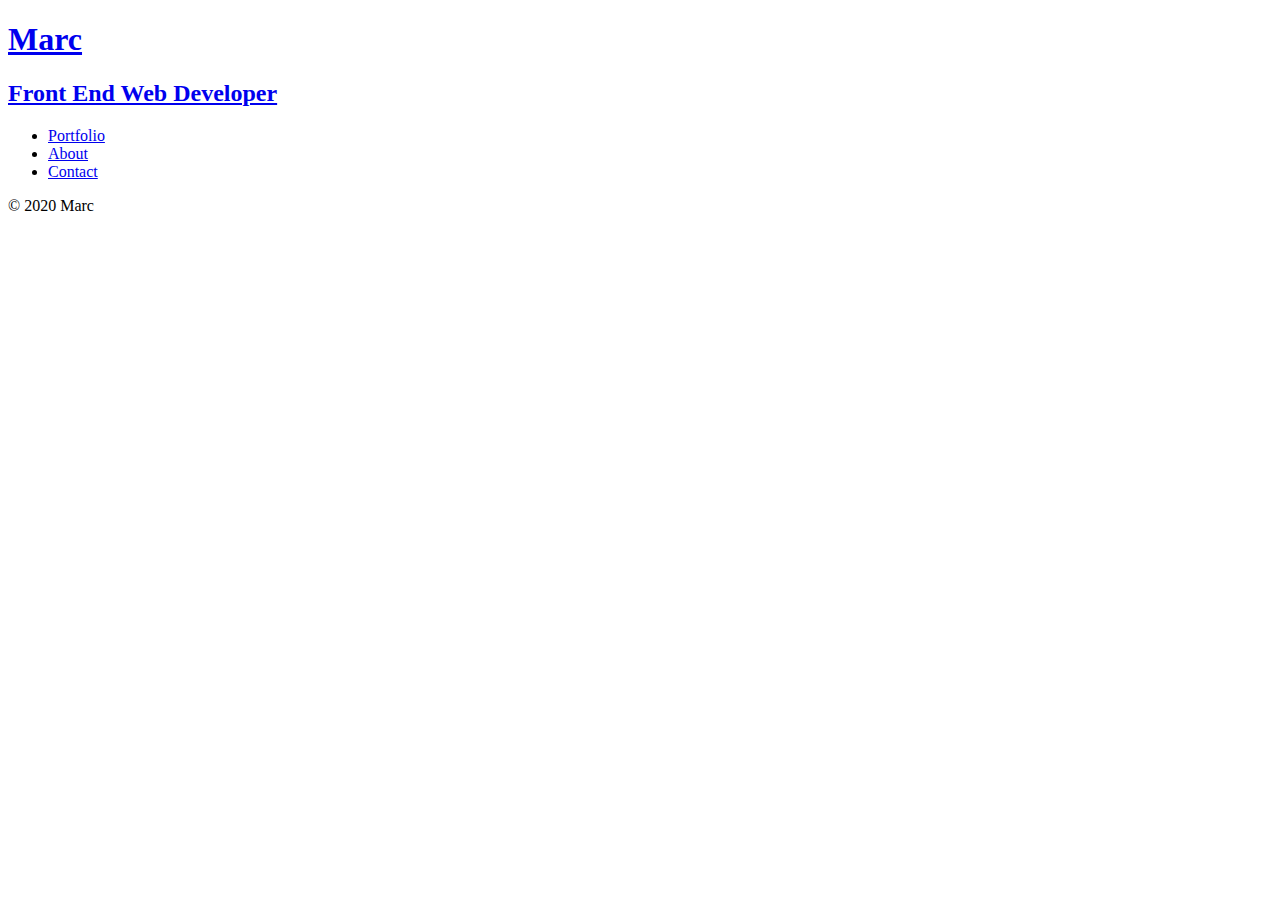
==== about.html @ e7de5a0c "first commit, added index, contact, and about html files" ====
<!DOCTYPE html>

<html>

<head>
    <meta charset="utf-8">
    <title>Marc | Front End Web Developer</title>
</head>

<body>
    <!-- START OF THE HEADER-->
    <header>
        <!-- START LOGO-->
        <!-- Clicking either of these should take you back to the index page-->
        <a href="index.html">
            <!-- H1 element for our name-->
            <h1>Marc</h1>
            <!-- H2 element for our title-->
            <h2>Front End Web Developer</h2>
        </a>
        <!-- END LOGO-->

        <!-- START OF NAVBAR-->
        <nav>
            <!-- Navbar with three links: Portfolio, About, Contact -->
            <ul>
                <li><a href="index.html">Portfolio</a></li>
                <li><a href="about.html">About</a></li>
                <li><a href="contact.html">Contact</a></li>
            </ul>
        </nav>
        <!-- END OF NAVBAR-->
    </header>
    <!-- END OF THE HEADER -->




    <!-- START FOOTER-->
    <footer>
        <!-- There is a facebook link that opens a new tab-->
        <!-- There is a twitter link that opens a new tab-->
        <!-- Copyright information-->
        <p>&copy; 2020 Marc</p>
    </footer>
    <!-- END FOOTER-->

</body>

</html>
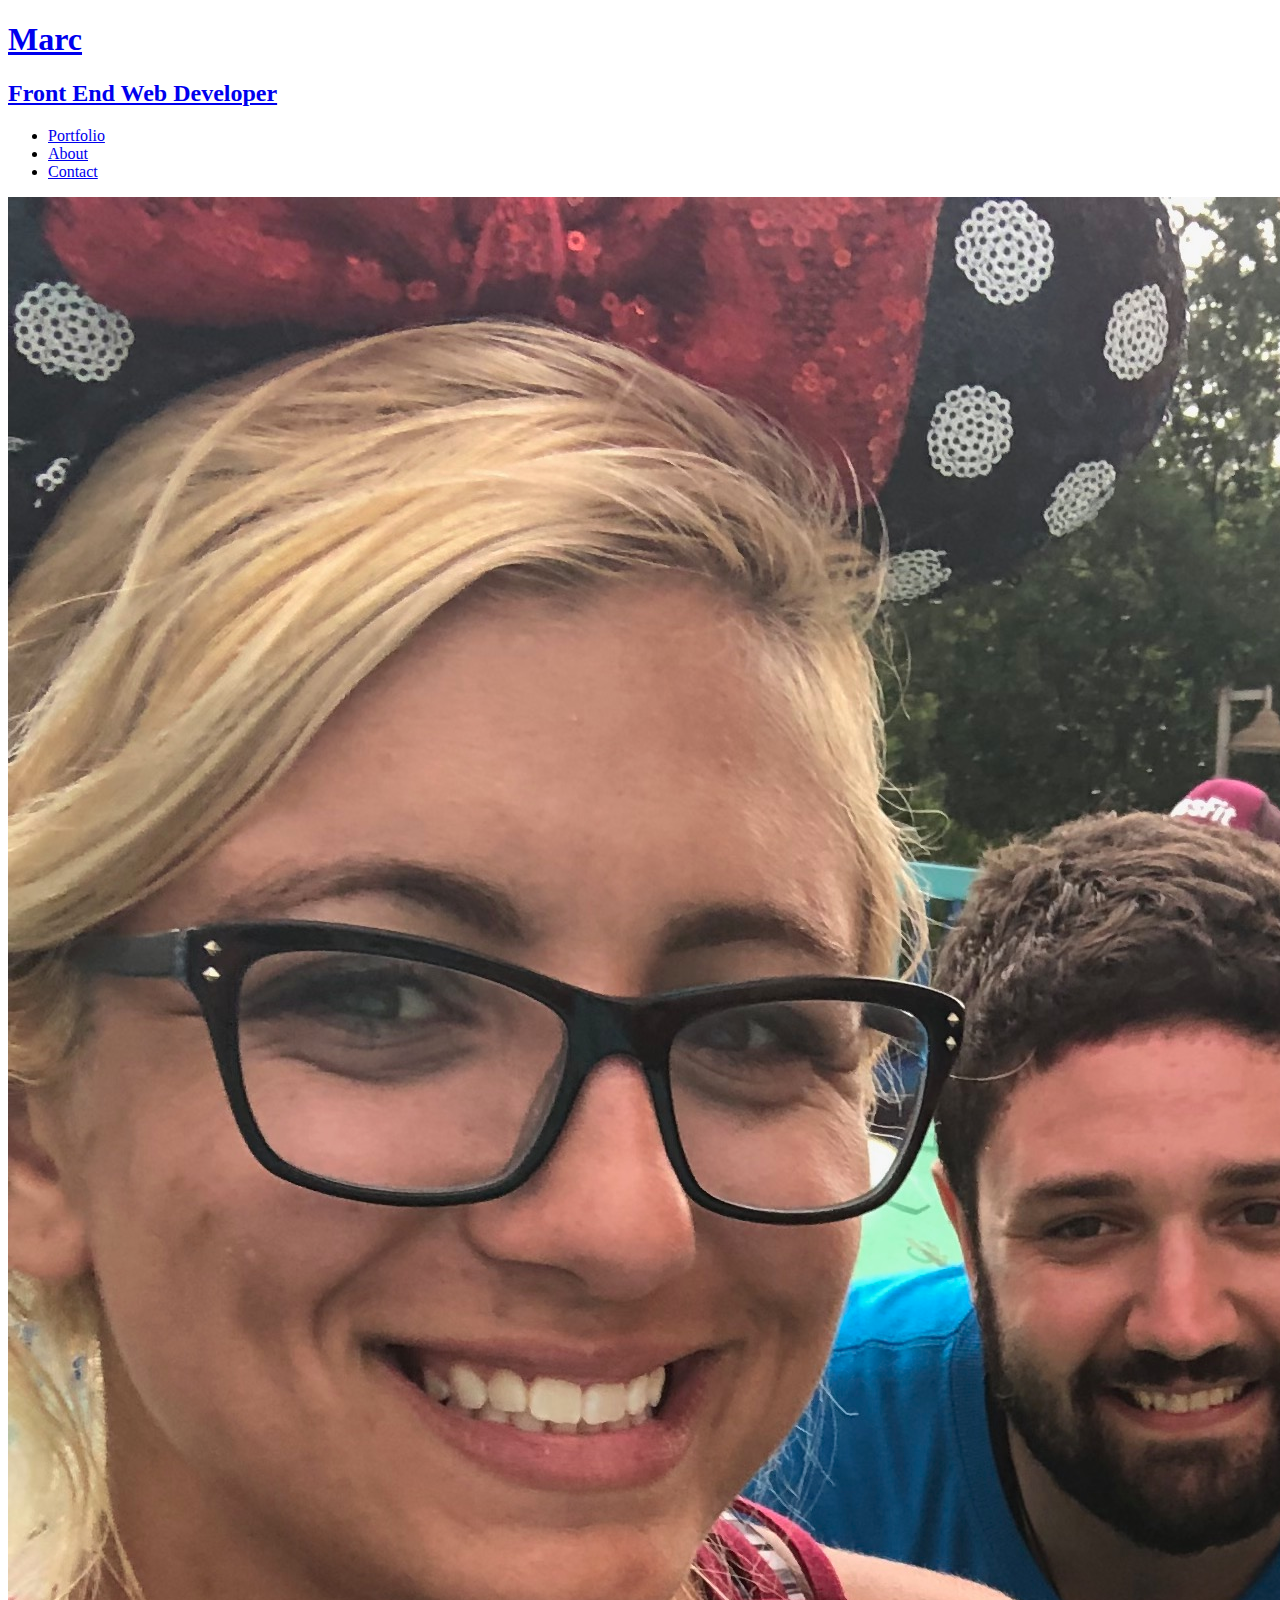
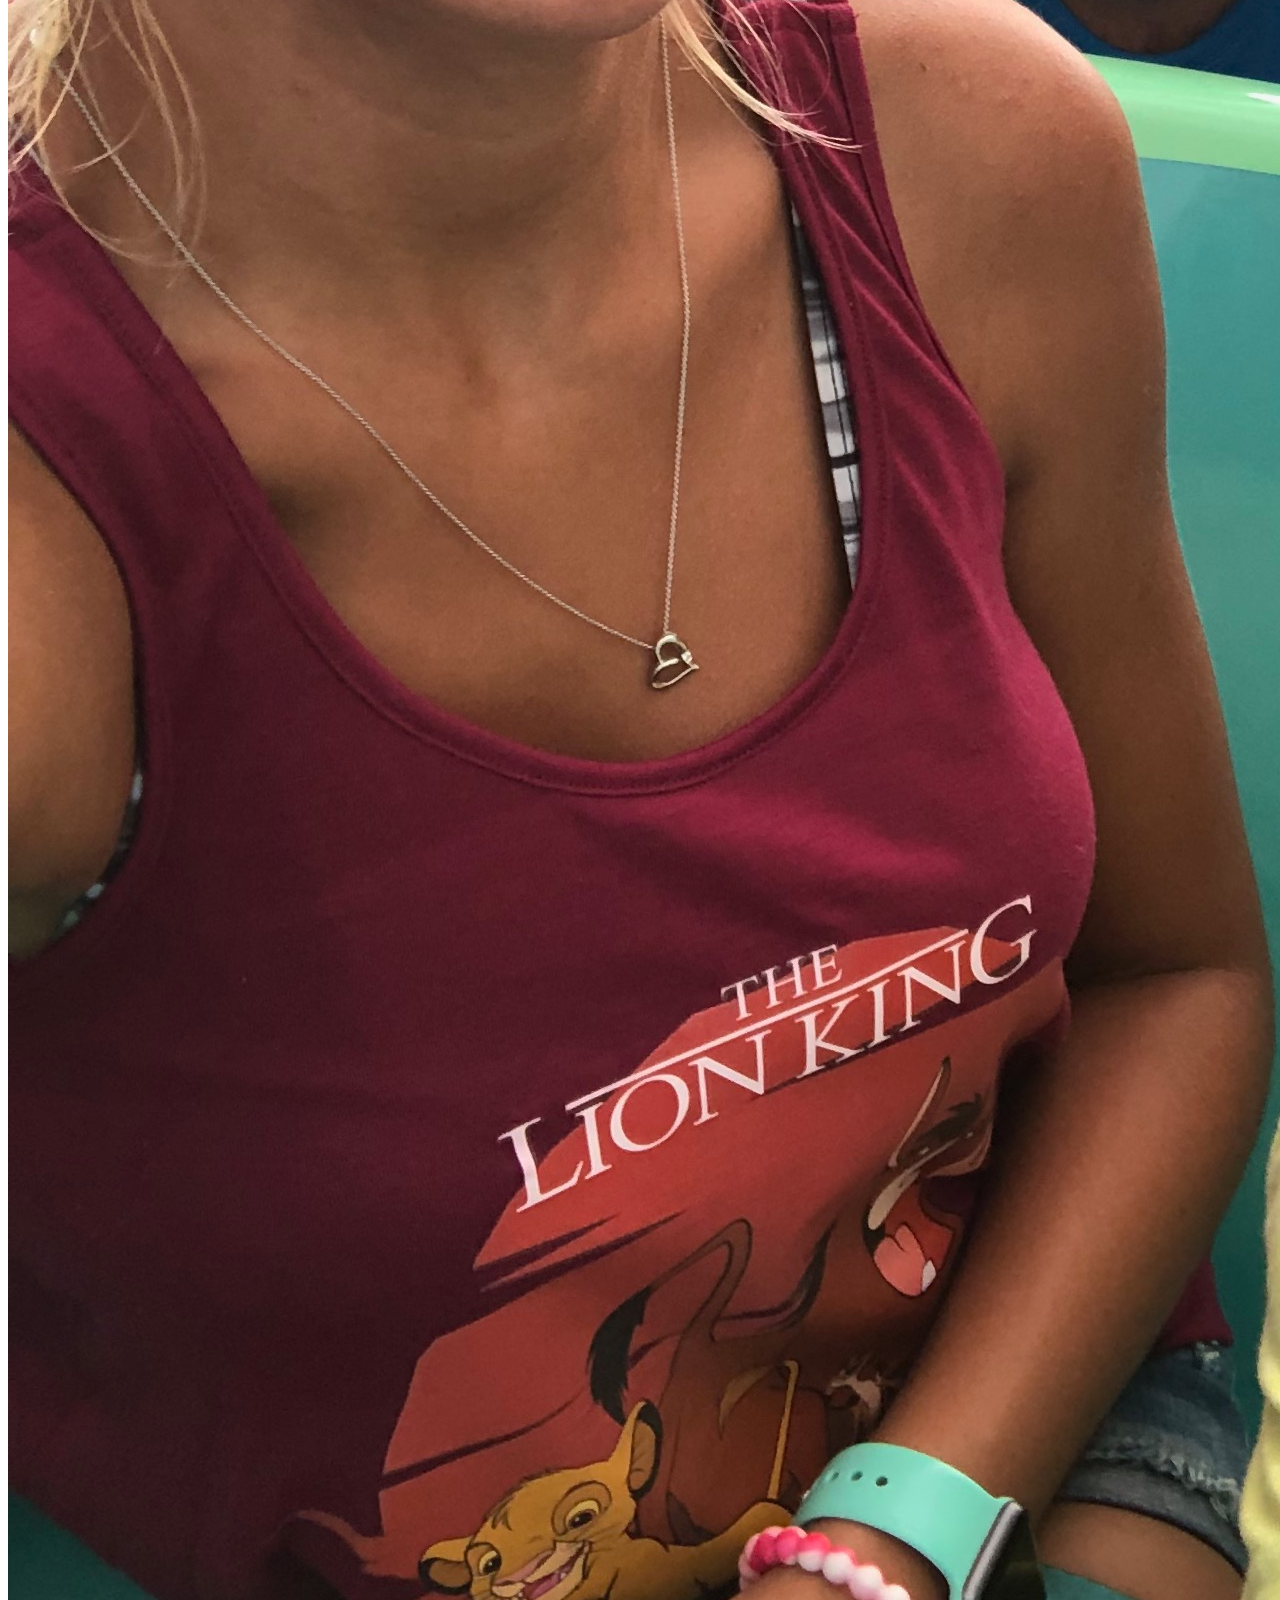
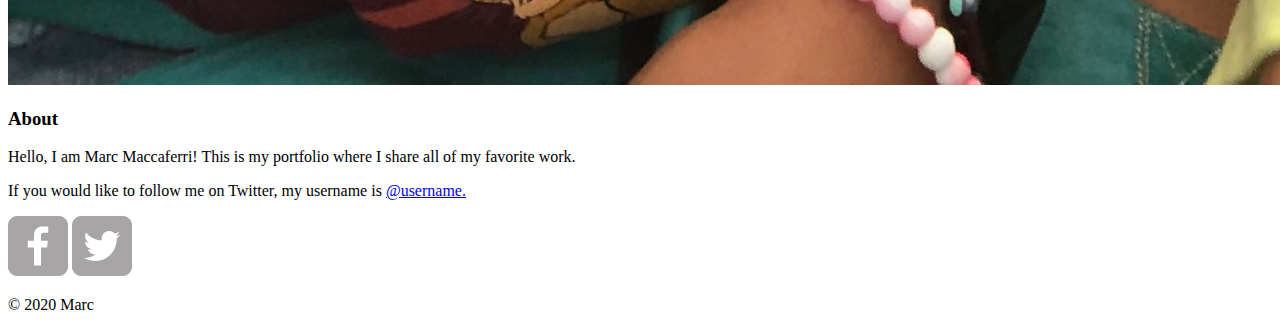
==== commit e08fca48: "added content to all three html pages" ====
--- a/about.html
+++ b/about.html
@@ -34,12 +34,22 @@
     <!-- END OF THE HEADER -->
 
 
+    <div>
+        <!-- ABOUT IMAGE-->
+        <img src="img/marc.jpeg" alt="Photo of Marc">
+        <!-- TITLE -->
+        <h3>About</h3>
+        <!-- ABOUT PARAGRAPHS -->
+        <p>Hello, I am Marc Maccaferri! This is my portfolio where I share all of my favorite work.</p>
+        <p>If you would like to follow me on Twitter, my username is <a href="http://twitter.com" target="_blank">@username.</a></p>
+    </div>
 
-
-    <!-- START FOOTER-->
+    <!-- START FOOTER -->
     <footer>
         <!-- There is a facebook link that opens a new tab-->
+        <a href="http://facebook.com" target="_blank"><img src="img/facebook-wrap.png" class="social-icon"></a>
         <!-- There is a twitter link that opens a new tab-->
+        <a href="http://twitter.com" target="_blank"><img src="img/twitter-wrap.png" class="social-icon"></a>
         <!-- Copyright information-->
         <p>&copy; 2020 Marc</p>
     </footer>
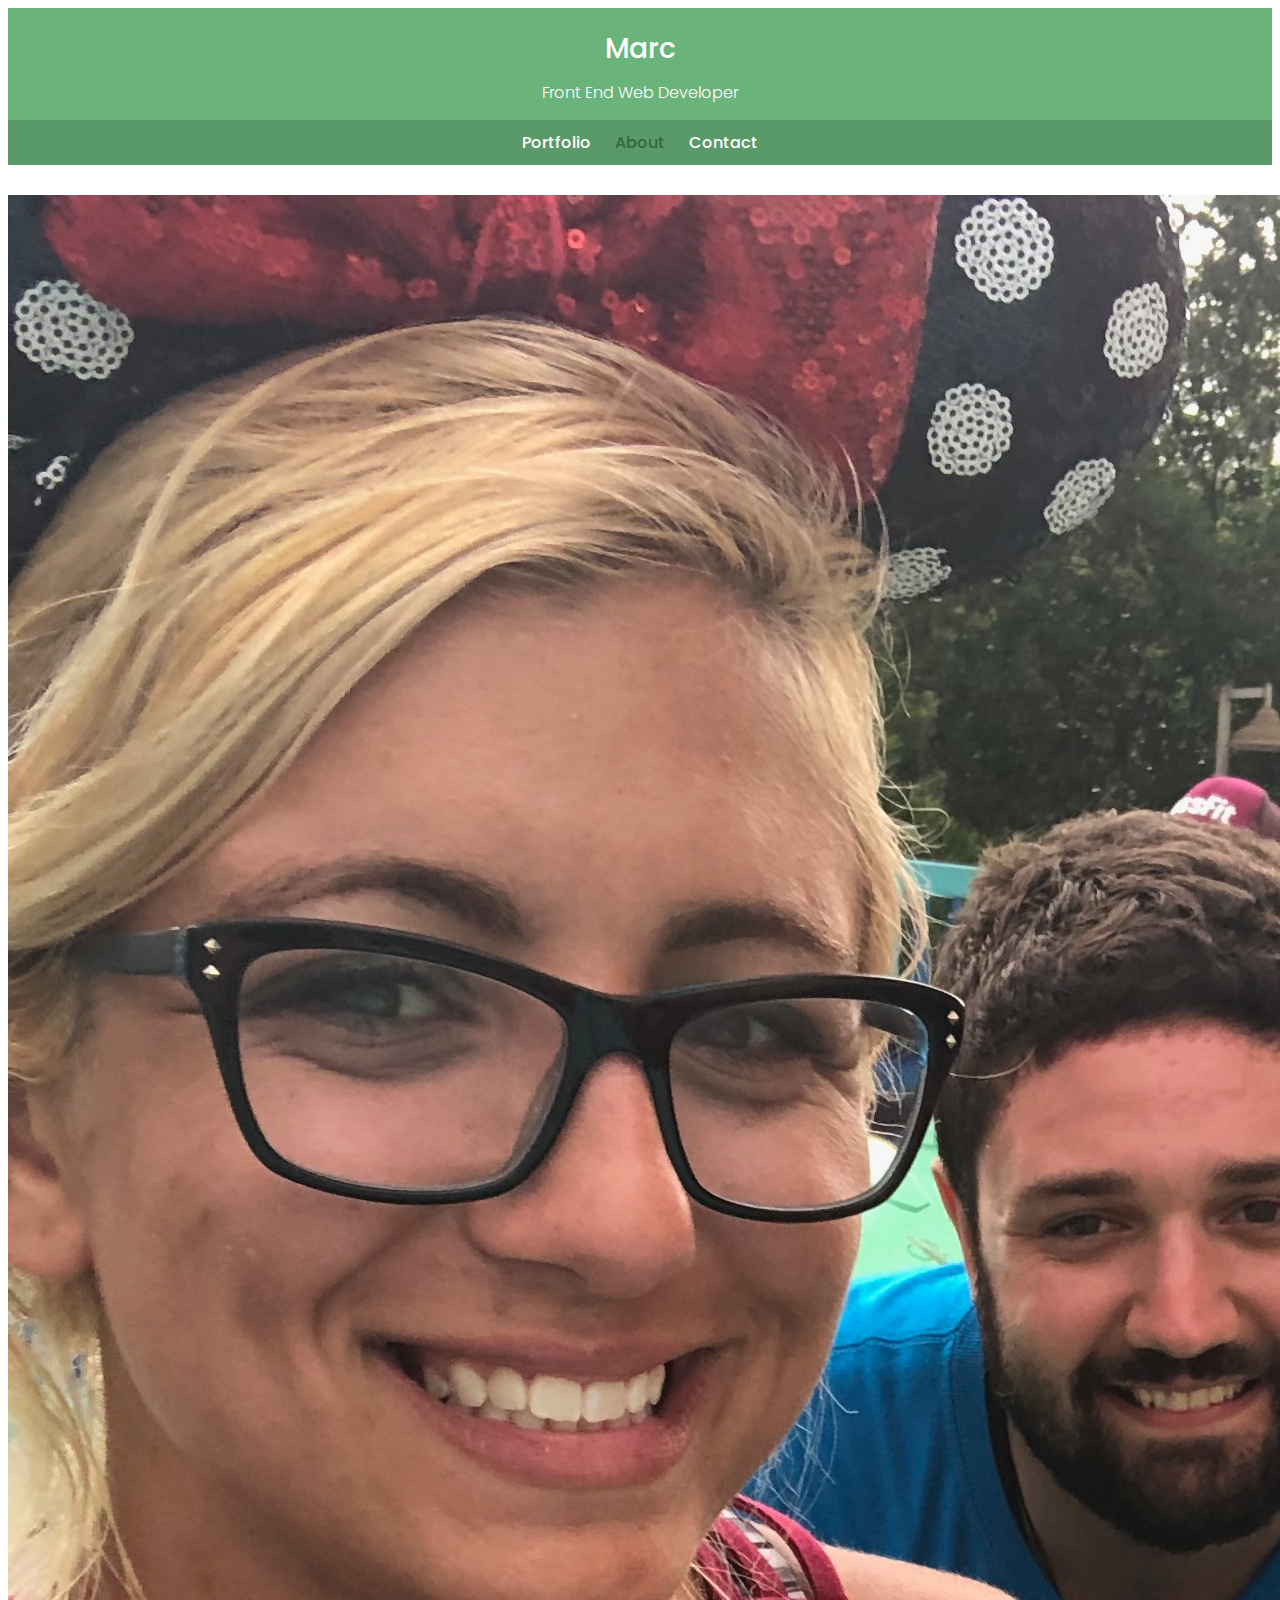
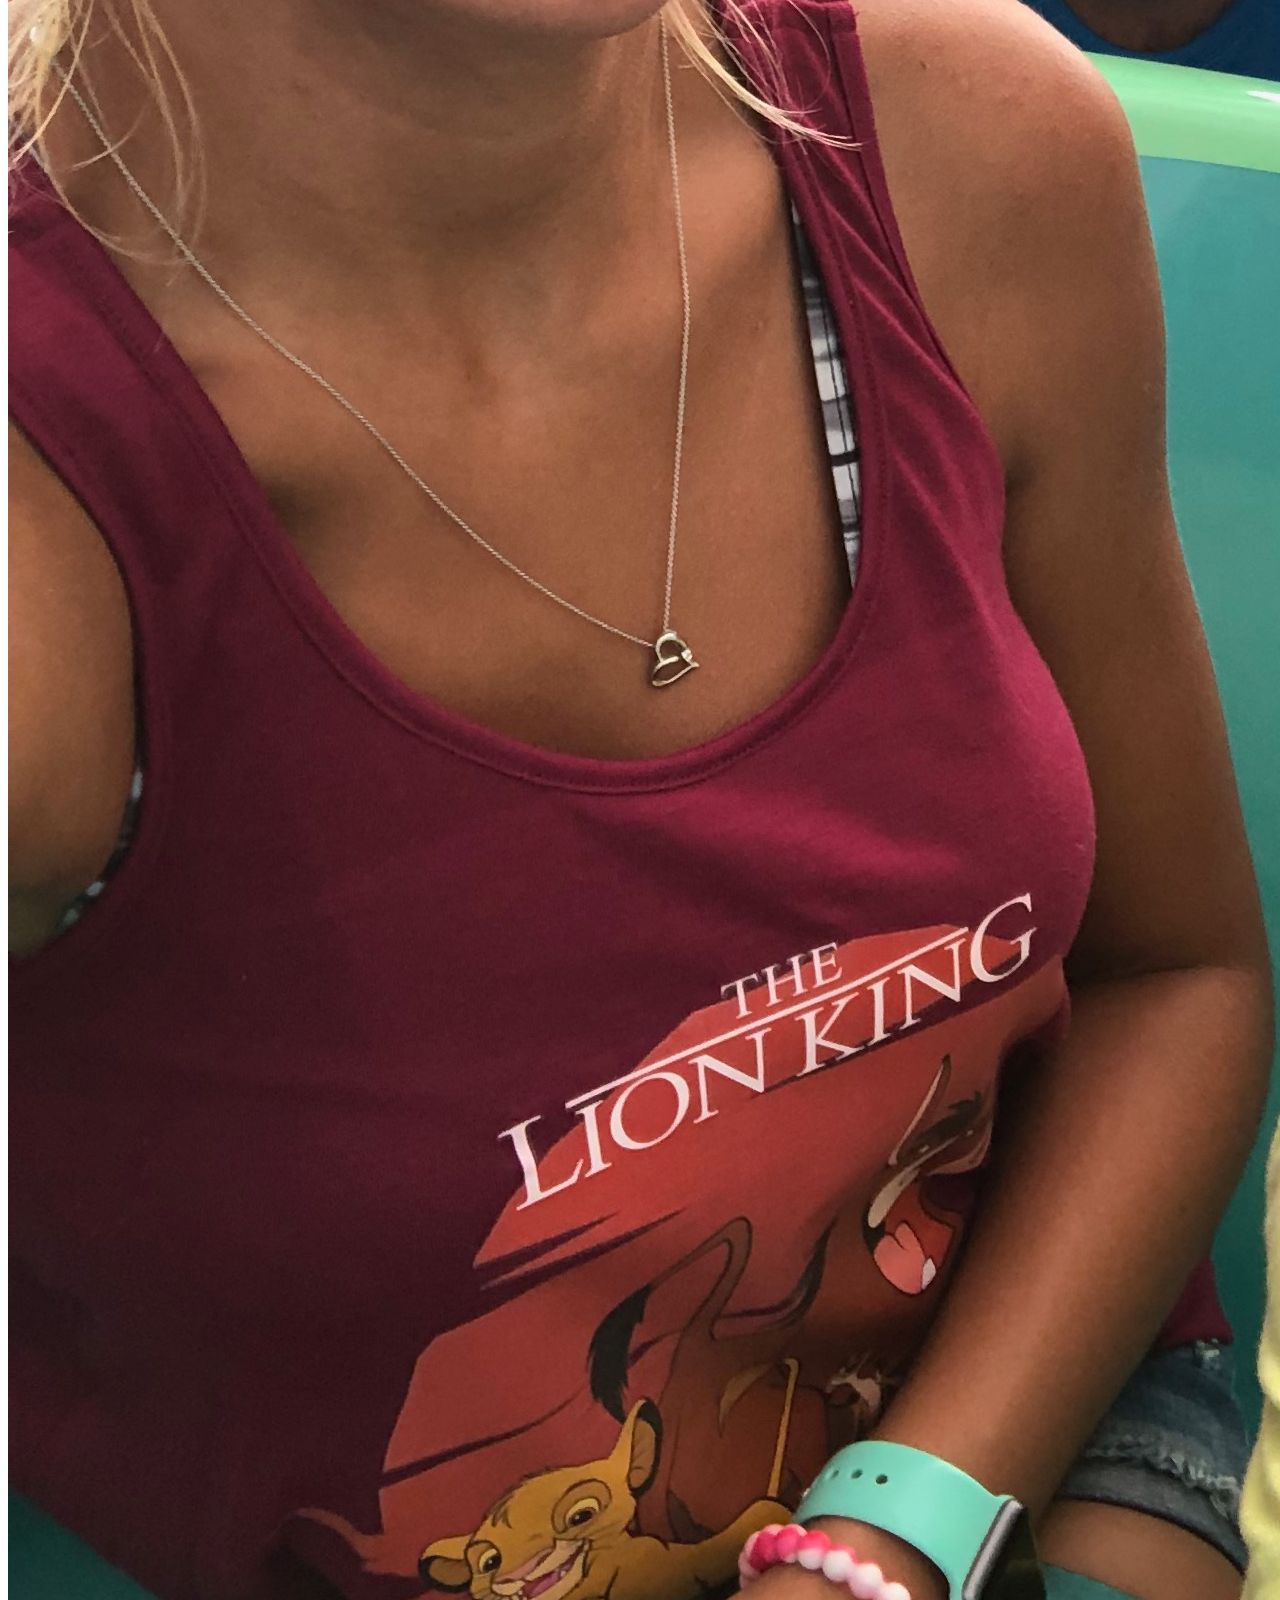
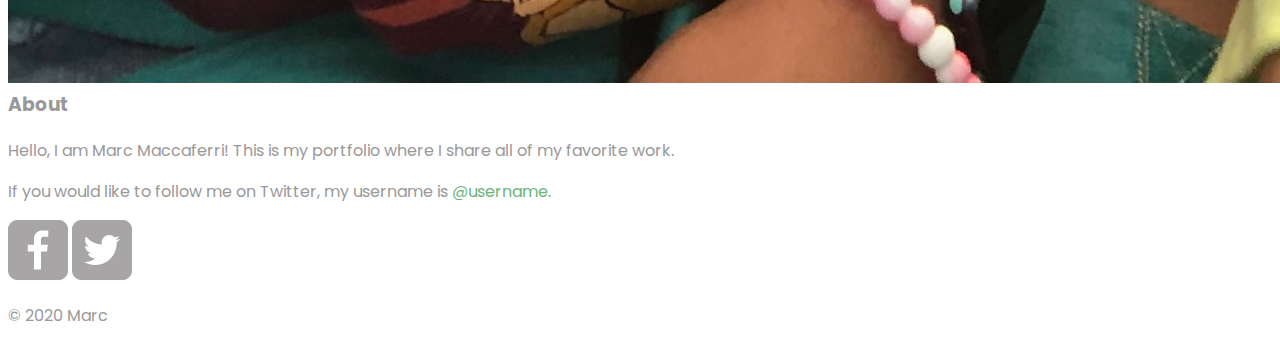
==== commit ac3b4be6: "added general styles and colors" ====
--- a/about.html
+++ b/about.html
@@ -3,8 +3,19 @@
 <html>
 
 <head>
+    <!-- Specifiy character set -->
     <meta charset="utf-8">
+    <!-- Viewport meta tag -->
+    <meta name="viewport" content="width=device-width, intial-scale=1">
+    <!-- Title -->
     <title>Marc | Front End Web Developer</title>
+    <!-- Google Fonts -->
+    <link href="https://fonts.googleapis.com/css2?family=Poppins:wght@200;300;500&display=swap" rel="stylesheet">
+    <!-- Make all browsers the same with Normalize -->
+    <link href="https://necolas.github.io/normalize.css/8.0.1/normalize.css" rel="stylesheet">
+    <!-- Stylesheets -->
+    <link href="css/styles.css" rel="stylesheet">
+    <link href="css/responsive.css" rel="stylesheet">
 </head>
 
 <body>
@@ -12,7 +23,7 @@
     <header>
         <!-- START LOGO-->
         <!-- Clicking either of these should take you back to the index page-->
-        <a href="index.html">
+        <a href="index.html" id="logo">
             <!-- H1 element for our name-->
             <h1>Marc</h1>
             <!-- H2 element for our title-->
@@ -25,7 +36,7 @@
             <!-- Navbar with three links: Portfolio, About, Contact -->
             <ul>
                 <li><a href="index.html">Portfolio</a></li>
-                <li><a href="about.html">About</a></li>
+                <li><a href="about.html" class="selected">About</a></li>
                 <li><a href="contact.html">Contact</a></li>
             </ul>
         </nav>
--- a/css/styles.css
+++ b/css/styles.css
@@ -0,0 +1,127 @@
+/*****************
+GENERAL
+*****************/
+
+body {
+    font-family: 'Poppins', sans-serif;
+}
+
+a {
+    text-decoration: none;
+}
+
+h1 {
+    font-size: 1.75rem;
+    font-weight: 500;
+    margin: 15px 0px;
+}
+
+h2 {
+    font-size: 1em;
+    font-weight: 300;
+    margin: -5px 0px;
+}
+
+h3 {
+    margin: 0px 0px 1em 0px;
+}
+
+ul {
+    list-style: none;
+}
+
+/*****************
+HEADER
+*****************/
+
+header {
+    width: 100%;
+    margin: 0 0 30px 0;
+    padding: 5px 0 0 0;
+}
+
+#logo {
+    text-align: center;
+}
+
+
+/*****************
+NAVIGATION
+*****************/
+
+nav li {
+    display: inline-block;
+}
+
+nav {
+    text-align: center;
+    padding: 10px 0px;
+    margin: 20px 0 0;
+}
+
+nav a {
+    font-weight: 500;
+    padding: 15px 10px;
+}
+
+nav ul {
+    margin: 0 10px;
+    padding: 0;
+}
+
+/*****************
+FOOTER
+*****************/
+
+
+/*****************
+PAGE: PORTFOLIO
+*****************/
+
+
+/*****************
+PAGE: ABOUT
+*****************/
+
+
+/*****************
+PAGE: CONTACT
+*****************/
+
+
+/*****************
+COLORS
+*****************/
+
+body {
+    background-color: #fff;
+    color: #999;
+}
+
+a {
+    color: #6AB47B;
+}
+
+nav a,
+nav a:visited {
+    color: #fff;
+}
+
+nav a.selected,
+nav a:hover {
+    color: #32673f;
+}
+
+/* Background color on mobile devices*/
+nav {
+    background: #599a68;
+}
+
+header {
+    background: #6ab47b;
+}
+
+header h1,
+header h2 {
+    color: #fff;
+}
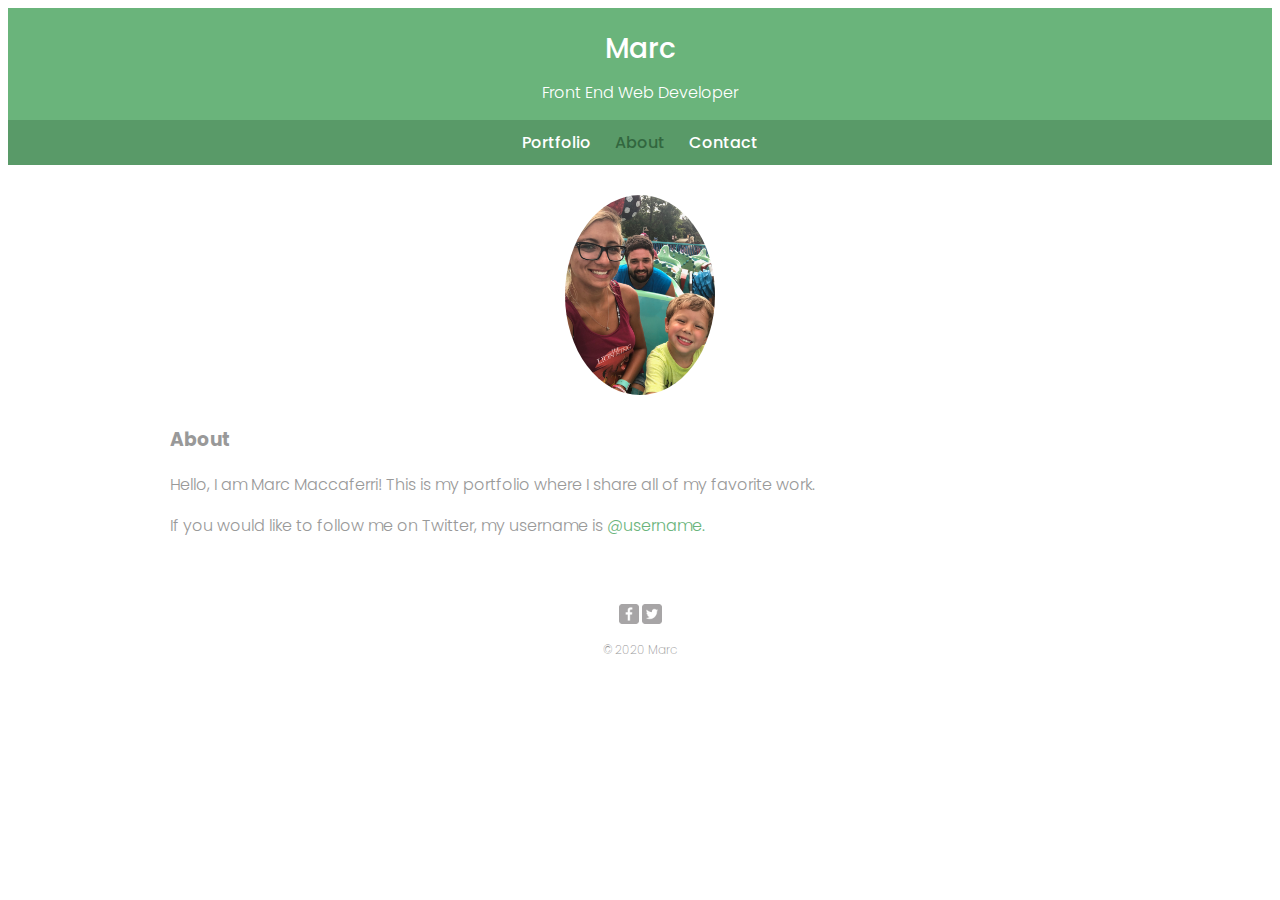
==== commit 1ee0bc64: "finished styles" ====
--- a/about.html
+++ b/about.html
@@ -45,9 +45,9 @@
     <!-- END OF THE HEADER -->
 
 
-    <div>
+    <div id="wrapper">
         <!-- ABOUT IMAGE-->
-        <img src="img/marc.jpeg" alt="Photo of Marc">
+        <img src="img/marc.jpeg" alt="Photo of Marc" class="profile-photo">
         <!-- TITLE -->
         <h3>About</h3>
         <!-- ABOUT PARAGRAPHS -->
--- a/css/styles.css
+++ b/css/styles.css
@@ -4,6 +4,17 @@
 
 body {
     font-family: 'Poppins', sans-serif;
+}
+
+#wrapper {
+    max-width: 940px;
+    margin: 0 auto;
+    padding: 0 5%;
+    font-weight: 300;
+}
+
+img {
+    max-width: 100%;
 }
 
 a {
@@ -72,21 +83,81 @@
 /*****************
 FOOTER
 *****************/
+footer {
+    text-align: center;
+    font-size: 0.75em;
+    padding-top: 50px;
+    font-weight: 200;
+    clear: both;
+}
 
+.social-icon {
+    width: 20px;
+    height: 20px;
+    margin: 0px;
+}
 
 /*****************
 PAGE: PORTFOLIO
 *****************/
+
+#gallery {
+    margin: 0;
+    padding: 0;
+}
+
+#gallery li {
+    float: left;
+    width: 45%;
+    margin: 2.5%;
+    background-color: #f5f5f5;
+    color: #bdc3c7;
+    font-weight: 300;
+}
 
 
 /*****************
 PAGE: ABOUT
 *****************/
 
+.profile-photo {
+    display: block;
+    max-width: 150px;
+    margin: 0 auto 30px;
+    border-radius: 100%;
+}
+
 
 /*****************
 PAGE: CONTACT
 *****************/
+
+.contact-info {
+    padding: 0;
+    margin: 0;
+    font-size: 0.9em;
+}
+
+.contact-info a {
+    display: block;
+    background-repeat: no-repeat;
+    min-height: 20px;
+    background-size: 20px 20px;
+    padding: 0 0 0 30px;
+    margin: 0 0 10px;
+}
+
+.contact-info li.phone a {
+    background-image: url(../img/phone.png)
+}
+
+.contact-info li.mail a {
+    background-image: url(../img/mail.png)
+}
+
+.contact-info li.twitter a {
+    background-image: url(../img/twitter.png)
+}
 
 
 /*****************
